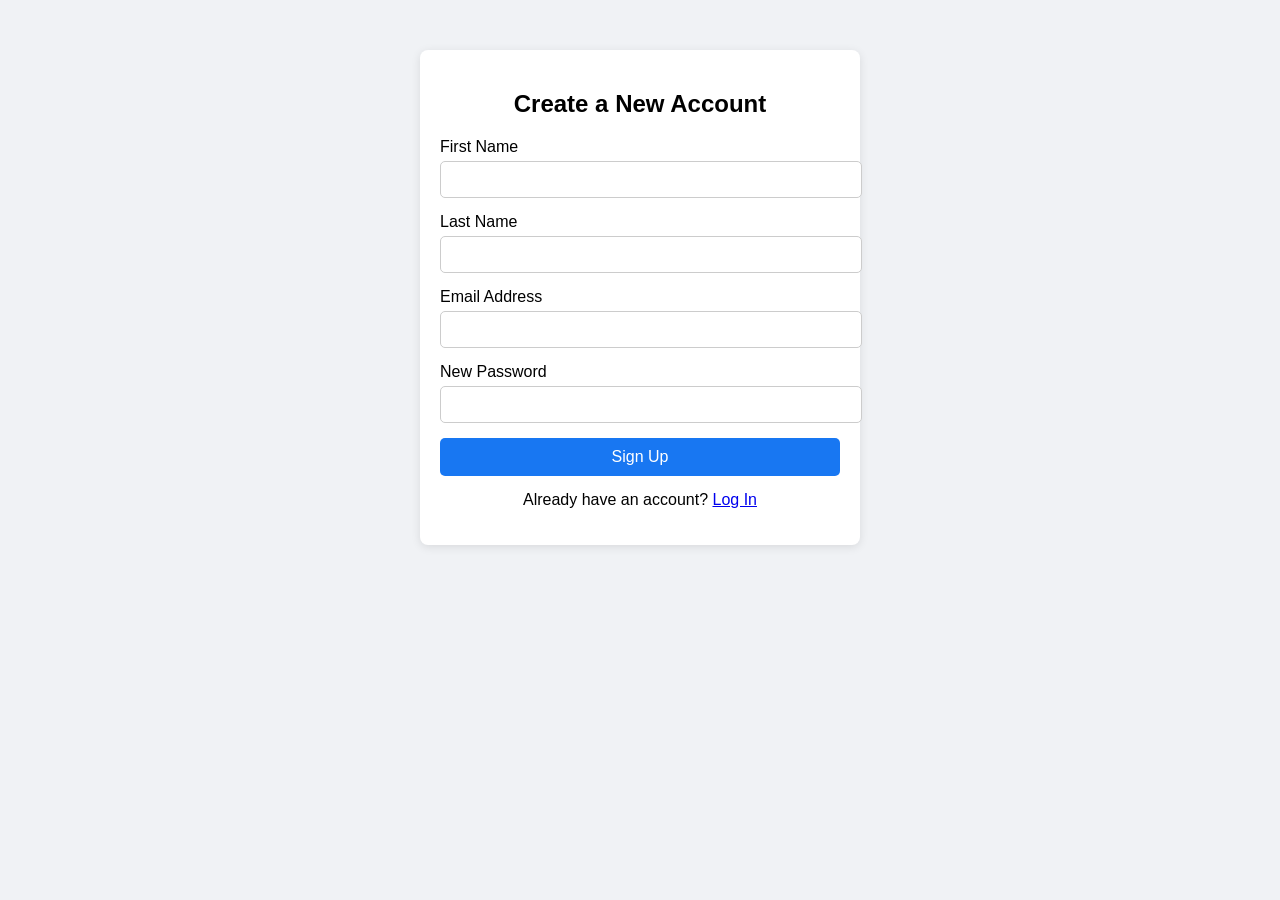
==== src/main/resources/templates/index.html @ 71bf54ea "final" ====
<!DOCTYPE html>
<html lang="en">
<head>
    <meta charset="UTF-8">
    <meta name="viewport" content="width=device-width, initial-scale=1.0">
    <title>Facebook Registration</title>
    <link rel="stylesheet" href="styles.css">
    <style>
        body {
            font-family: Arial, sans-serif;
            background-color: #f0f2f5;
            margin: 0;
            padding: 0;
        }
        .container {
            width: 400px;
            margin: 50px auto;
            background: white;
            padding: 20px;
            border-radius: 8px;
            box-shadow: 0 2px 10px rgba(0,0,0,0.1);
        }
        h2 {
            text-align: center;
        }
        .form-group {
            margin-bottom: 15px;
        }
        .form-group label {
            display: block;
            margin-bottom: 5px;
        }
        .form-group input {
            width: 100%;
            padding: 10px;
            border: 1px solid #ccc;
            border-radius: 5px;
        }
        .btn {
            background-color: #1877f2;
            color: white;
            border: none;
            padding: 10px;
            width: 100%;
            border-radius: 5px;
            cursor: pointer;
            font-size: 16px;
        }
        .btn:hover {
            background-color: #155db2;
        }
    </style>
</head>
<body>

<div class="container">
    <h2>Create a New Account</h2>
    <form action="#" method="post">
        <div class="form-group">
            <label for="firstname">First Name</label>
            <input type="text" id="firstname" name="firstname" required>
        </div>
        <div class="form-group">
            <label for="lastname">Last Name</label>
            <input type="text" id="lastname" name="lastname" required>
        </div>
        <div class="form-group">
            <label for="email">Email Address</label>
            <input type="email" id="email" name="email" required>
        </div>
        <div class="form-group">
            <label for="password">New Password</label>
            <input type="password" id="password" name="password" required>
        </div>
        <button type="submit" class="btn">Sign Up</button>
    </form>
    <p style="text-align: center; margin-top: 15px;">Already have an account? <a href="#">Log In</a></p>
</div>

</body>
</html>
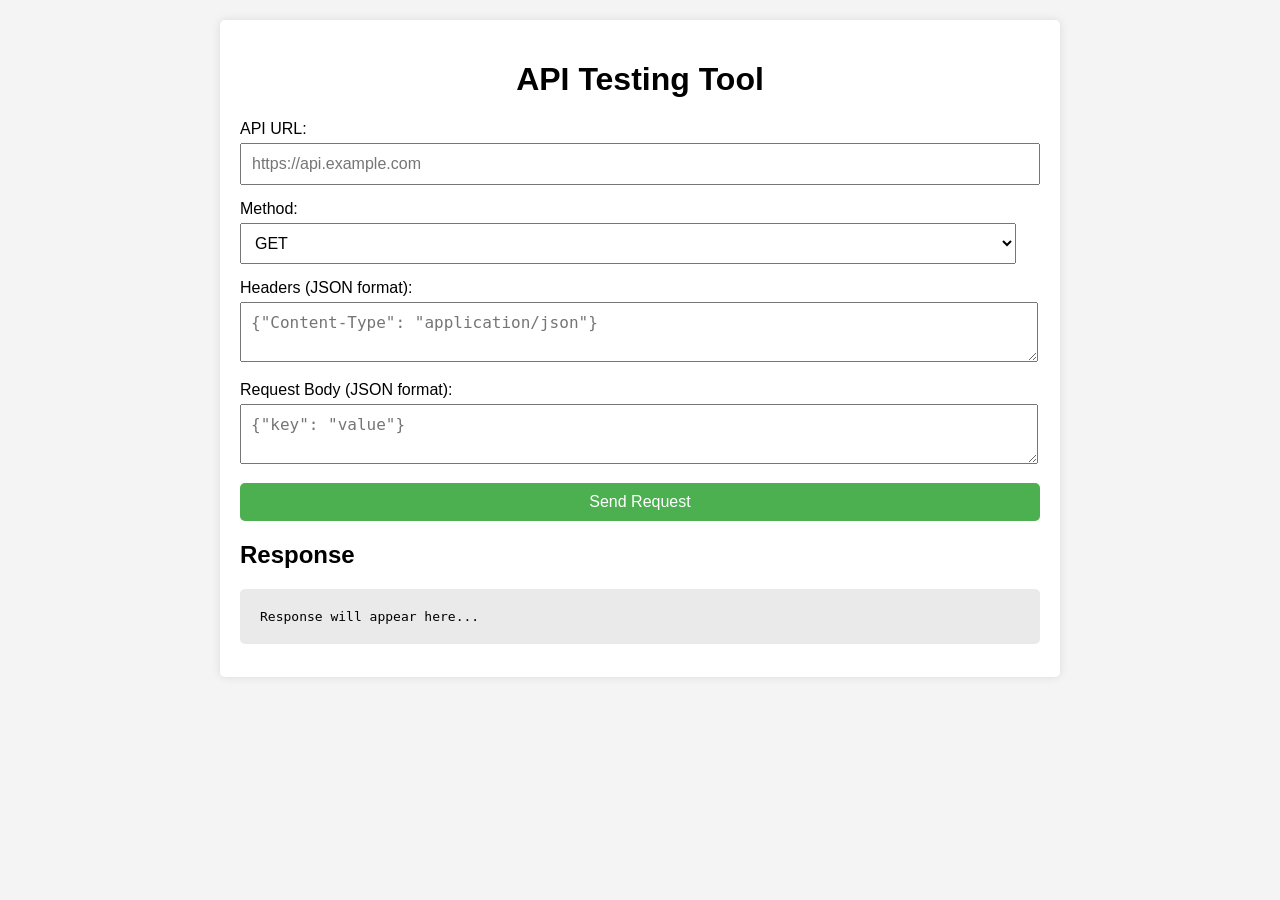
==== commit 69898557: "template" ====
--- a/src/main/resources/templates/index.html
+++ b/src/main/resources/templates/index.html
@@ -1,81 +1,219 @@
 <!DOCTYPE html>
 <html lang="en">
 <head>
-    <meta charset="UTF-8">
-    <meta name="viewport" content="width=device-width, initial-scale=1.0">
-    <title>Facebook Registration</title>
-    <link rel="stylesheet" href="styles.css">
-    <style>
-        body {
-            font-family: Arial, sans-serif;
-            background-color: #f0f2f5;
-            margin: 0;
-            padding: 0;
-        }
-        .container {
-            width: 400px;
-            margin: 50px auto;
-            background: white;
-            padding: 20px;
-            border-radius: 8px;
-            box-shadow: 0 2px 10px rgba(0,0,0,0.1);
-        }
-        h2 {
-            text-align: center;
-        }
-        .form-group {
-            margin-bottom: 15px;
-        }
-        .form-group label {
-            display: block;
-            margin-bottom: 5px;
-        }
-        .form-group input {
-            width: 100%;
-            padding: 10px;
-            border: 1px solid #ccc;
-            border-radius: 5px;
-        }
-        .btn {
-            background-color: #1877f2;
-            color: white;
-            border: none;
-            padding: 10px;
-            width: 100%;
-            border-radius: 5px;
-            cursor: pointer;
-            font-size: 16px;
-        }
-        .btn:hover {
-            background-color: #155db2;
-        }
-    </style>
+  <meta charset="UTF-8">
+  <meta name="viewport" content="width=device-width, initial-scale=1.0">
+  <title>API Testing Tool</title>
+  <!--<link rel="stylesheet" href="style.css">-->
+  <style>
+      body {
+  font-family: Arial, sans-serif;
+  background-color: #f4f4f4;
+  margin: 0;
+  padding: 20px;
+}
+
+.container {
+  max-width: 800px;
+  margin: 0 auto;
+  background-color: white;
+  padding: 20px;
+  border-radius: 5px;
+  box-shadow: 0 0 10px rgba(0, 0, 0, 0.1);
+}
+
+h1 {
+  text-align: center;
+}
+
+.form-group {
+  margin-bottom: 15px;
+}
+
+input[type="url"], 
+select, 
+textarea {
+  width: 97%;
+  padding: 10px;
+  margin-top: 5px;
+  font-size: 16px;
+}
+
+button {
+  width: 100%;
+  padding: 10px;
+  background-color: #4CAF50;
+  color: white;
+  border: none;
+  border-radius: 5px;
+  cursor: pointer;
+  font-size: 16px;
+}
+
+button:hover {
+  background-color: #45a049;
+}
+
+#responseSection {
+  margin-top: 20px;
+}
+
+#responseOutput {
+  background-color: #eaeaea;
+  padding: 20px;
+  border-radius: 5px;
+  white-space: pre-wrap;
+  word-wrap: break-word;
+}
+
+  </style>
 </head>
 <body>
-
-<div class="container">
-    <h2>Create a New Account</h2>
-    <form action="#" method="post">
-        <div class="form-group">
-            <label for="firstname">First Name</label>
-            <input type="text" id="firstname" name="firstname" required>
-        </div>
-        <div class="form-group">
-            <label for="lastname">Last Name</label>
-            <input type="text" id="lastname" name="lastname" required>
-        </div>
-        <div class="form-group">
-            <label for="email">Email Address</label>
-            <input type="email" id="email" name="email" required>
-        </div>
-        <div class="form-group">
-            <label for="password">New Password</label>
-            <input type="password" id="password" name="password" required>
-        </div>
-        <button type="submit" class="btn">Sign Up</button>
+  <div class="container">
+    <h1>API Testing Tool</h1>
+    
+    <!-- API request form -->
+    <form id="apiForm">
+      <div class="form-group">
+        <label for="url">API URL:</label>
+        <input type="url" id="url" name="url" placeholder="https://api.example.com" required>
+      </div>
+
+      <div class="form-group">
+        <label for="method">Method:</label>
+        <select id="method" name="method">
+          <option value="GET">GET</option>
+          <option value="POST">POST</option>
+          <option value="PUT">PUT</option>
+          <option value="DELETE">DELETE</option>
+        </select>
+      </div>
+
+      <div class="form-group">
+        <label for="headers">Headers (JSON format):</label>
+        <textarea id="headers" name="headers" placeholder='{"Content-Type": "application/json"}'></textarea>
+      </div>
+
+      <div class="form-group">
+        <label for="body">Request Body (JSON format):</label>
+        <textarea id="body" name="body" placeholder='{"key": "value"}'></textarea>
+      </div>
+
+      <button type="submit">Send Request</button>
     </form>
-    <p style="text-align: center; margin-top: 15px;">Already have an account? <a href="#">Log In</a></p>
-</div>
-
+
+    <!-- Response section -->
+    <div id="responseSection">
+      <h2>Response</h2>
+      <pre id="responseOutput">Response will appear here...</pre>
+    </div>
+  </div>
+
+  <script>
+    document.getElementById('apiForm').addEventListener('submit', async function (e) {
+      e.preventDefault();
+    
+      // Get form data
+      const url = document.getElementById('url').value;
+      const method = document.getElementById('method').value;
+      const headersInput = document.getElementById('headers').value;
+      const bodyInput = document.getElementById('body').value;
+    
+      // Parse headers input to object (assuming JSON format input)
+      let headers = {};
+      try {
+        headers = JSON.parse(headersInput);
+      } catch (error) {
+        console.error('Invalid headers format. Make sure it is valid JSON.');
+      }
+    
+      // Ensure content-type is application/json for POST/PUT requests with JSON body
+      if ((method === 'POST' || method === 'PUT') && !headers['Content-Type']) {
+        headers['Content-Type'] = 'application/json';  // Set default Content-Type if not provided
+      }
+    
+      // Define a function to make the API request
+      function makeApiRequest(url, method, headers, body) {
+        // If the method is POST or PUT and body is provided, ensure it's a valid JSON string
+        if (body && headers['Content-Type'] === 'application/json') {
+          // Parse the bodyInput into a JSON object (if it's not already a JSON object)
+          try {
+            body = JSON.stringify(JSON.parse(body));
+          } catch (error) {
+            console.error('Invalid JSON body format.');
+            return;
+          }
+        }
+    
+        fetch(url, {
+          method: method,
+          headers: headers,
+          body: body,
+        })
+          .then(response => response.json())
+          .then(data => console.log('Response:', data))
+          .catch(error => console.error('Error:', error));
+      }
+    
+      // Use an if-else ladder to decide what to do based on the input
+      if (method === 'GET') {
+        if (url !== '') {
+          console.log('Making GET request to:', url);
+          makeApiRequest(url, 'GET', headers, null);
+        } else {
+          console.error('URL is required for GET request.');
+        }
+      } else if (method === 'POST') {
+        if (url !== '' && bodyInput !== '') {
+          console.log('Making POST request to:', url);
+          makeApiRequest(url, 'POST', headers, bodyInput);
+        } else {
+          console.error('URL and body are required for POST request.');
+        }
+      } else if (method === 'PUT') {
+        if (url !== '' && bodyInput !== '') {
+          console.log('Making PUT request to:', url);
+          makeApiRequest(url, 'PUT', headers, bodyInput);
+        } else {
+          console.error('URL and body are required for PUT request.');
+        }
+      } else if (method === 'DELETE') {
+        if (url !== '') {
+          console.log('Making DELETE request to:', url);
+          makeApiRequest(url, 'DELETE', headers, null);
+        } else {
+          console.error('URL is required for DELETE request.');
+        }
+      } else {
+        console.error('Unsupported HTTP method:', method);
+      }
+
+      // Update UI
+    document.getElementById('responseOutput').textContent = 'Loading...';
+  
+    try {
+      // Make the API request
+      const response = await fetch(url, {
+        method: method,
+        headers: headers,
+        body: method === 'GET' ? null : JSON.stringify(body)
+      });
+  
+      const responseData = await response.json();
+  
+      // Display the response data
+      document.getElementById('responseOutput').textContent = JSON.stringify(responseData, null, 2);
+  
+      if (!response.ok) {
+        throw new Error(responseData.message || 'API request failed.');
+      }
+    } catch (error) {
+      document.getElementById('responseOutput').textContent = `Error: ${error.message}`;
+    }
+    
+    });
+    
+
+  </script>
 </body>
-</html>
+</html>
--- a/src/main/resources/templates/style.css
+++ b/src/main/resources/templates/style.css
@@ -0,0 +1,27 @@
+body {
+    font-family: Arial, sans-serif;
+    display: flex;
+    justify-content: center;
+    align-items: center;
+    height: 100vh;
+    margin: 0;
+    background-color: #f5f5f5;
+}
+
+.container {
+    text-align: center;
+    padding: 20px;
+    background-color: #fff;
+    border-radius: 8px;
+    box-shadow: 0 4px 8px rgba(0, 0, 0, 0.1);
+    width: 300px;
+}
+
+.input-section {
+    margin-bottom: 20px;
+}
+
+#response {
+    font-weight: bold;
+    color: #333;
+}
